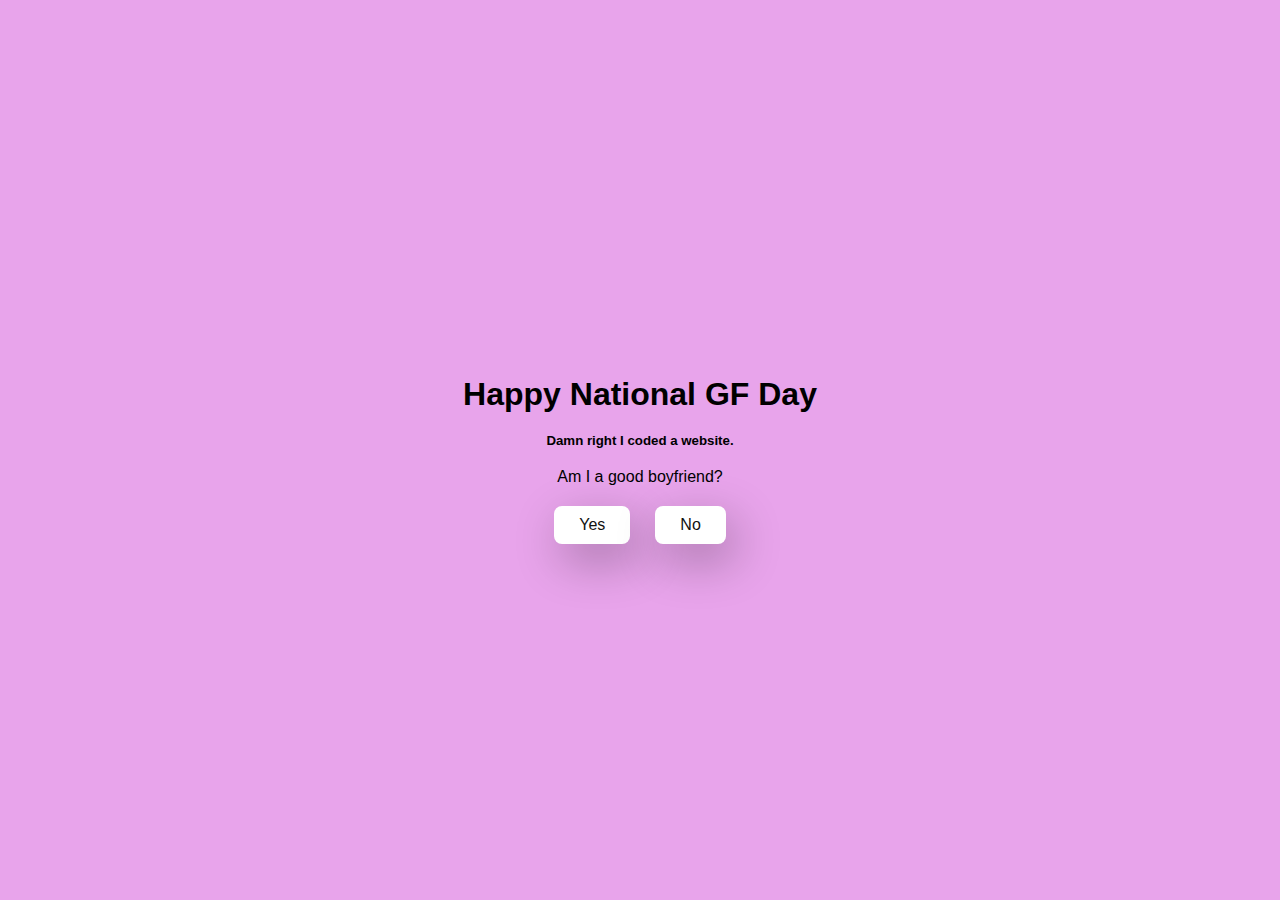
==== index.html @ 90258770 "Initial Upload" ====
<!DOCTYPE html>
<html lang="en">
<head>
    <meta charset="UTF-8">
    <meta name="viewport" content="width=device-width, initial-scale=1.0">
    <title>National GF Day</title>

    <link rel="icon" href="./Assets/icon1.png">
    <link rel="stylesheet" href="./styles.css">
</head>
<body>
    <div class="container">
        <img 
            class="gif-embed"
            
            data-share-method="host"
            data-aspect-ratio="1.37853"
            data-width="100%"
            src="/Assets/kuromi6.gif" 
            alt="">
        <script
        type="text/javascript"
        async
        src="https://tenor.com/embed.js"
        ></script>
        <h1>Happy National GF Day</h1>
        <h5>Damn right I coded a website.</h5>
        <p>Am I a good boyfriend?</p>

        <div class="btn">
            <a href="yes.html">Yes</a>
            <a href="no1.html">No</a>
        </div>
</body>
</html>
---- styles.css ----
* {
    margin: 0;
    padding: 0;
    box-sizing: border-box;
    font-family: sans-serif;
  }
  
  body {
    width: 100%;
    min-height: 100vh;
    display: flex;
    justify-content: center;
    align-items: center;
    background-color: #e8a4eb;
  }
  
  .container {
    display: flex;
    flex-direction: column;
    text-align: center;
    align-items: center;
    gap: 20px;
    max-width: 500px;
    margin: 20px;
  }
  
  .container .gif-embed {
    max-width: 200px;
  }
  
  .container .btn {
    display: flex;
    gap: 25px;
  }
  
  .btn a {
    text-decoration: none;
    color: #111;
    background: #fff;
    padding: 10px 25px;
    border-radius: 8px;
    box-shadow: 0.5rem 1rem 3rem hsl(0, 0%, 0%, 0.3);
  }
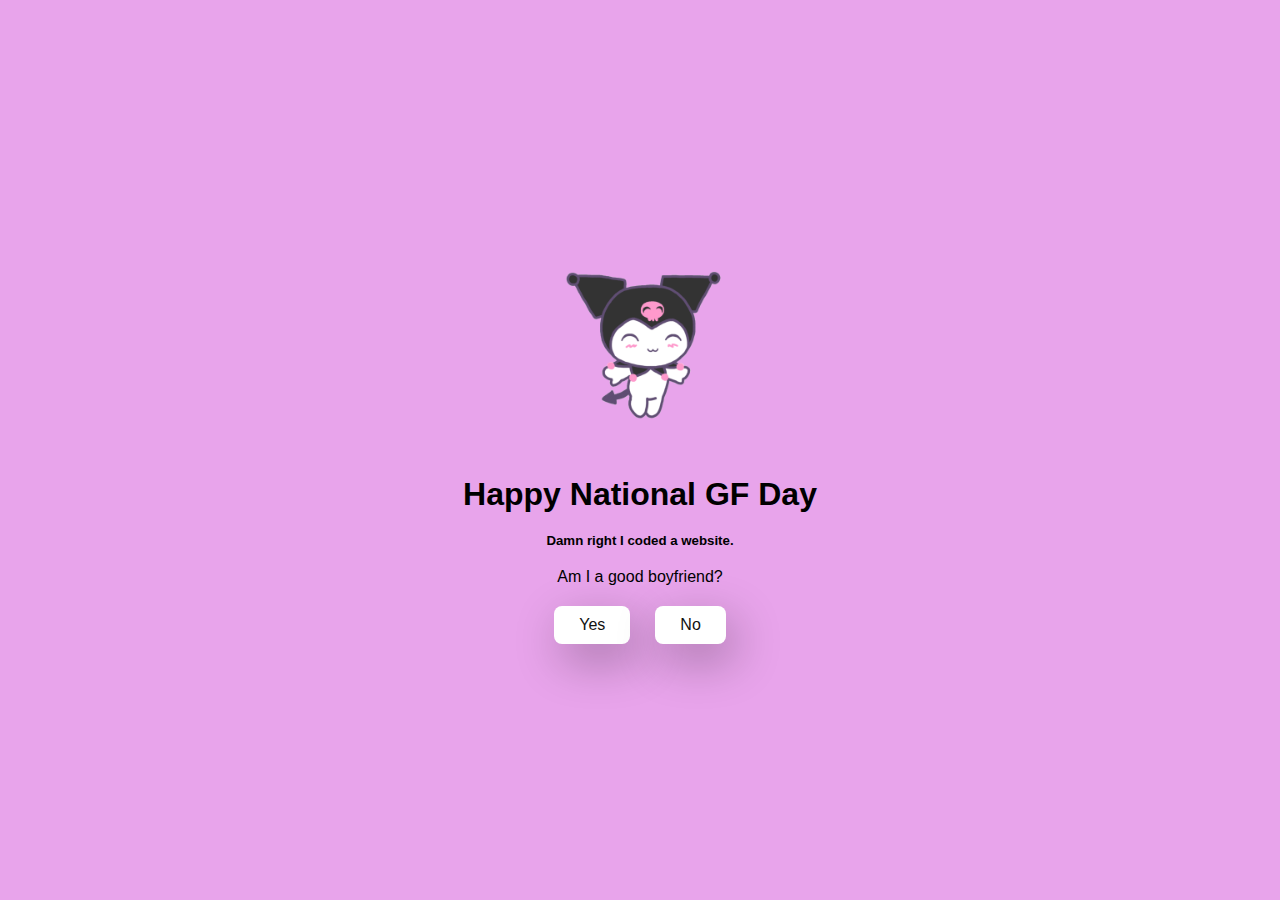
==== commit 37ade7ab: "Bug Fixes" ====
--- a/index.html
+++ b/index.html
@@ -12,11 +12,10 @@
     <div class="container">
         <img 
             class="gif-embed"
-            
             data-share-method="host"
             data-aspect-ratio="1.37853"
             data-width="100%"
-            src="/Assets/kuromi6.gif" 
+            src="./Assets/kuromi6.gif" 
             alt="">
         <script
         type="text/javascript"
